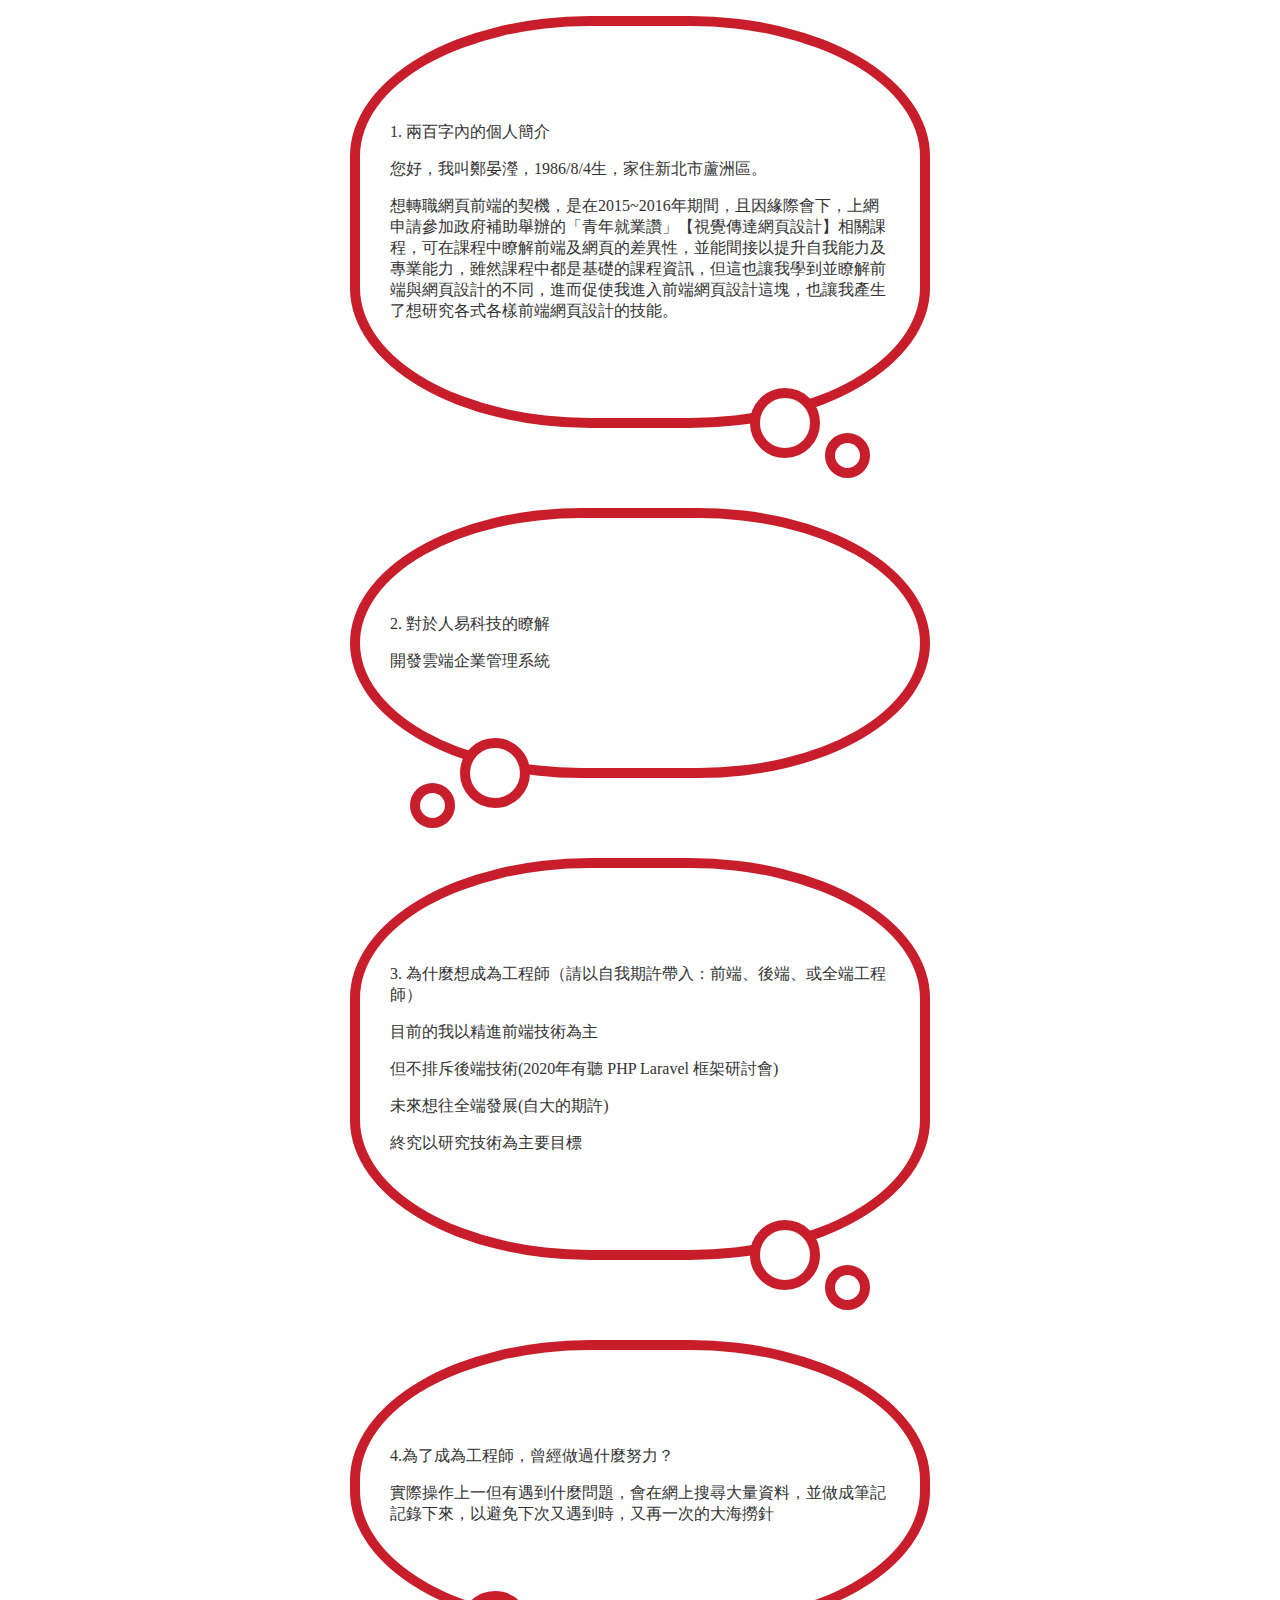
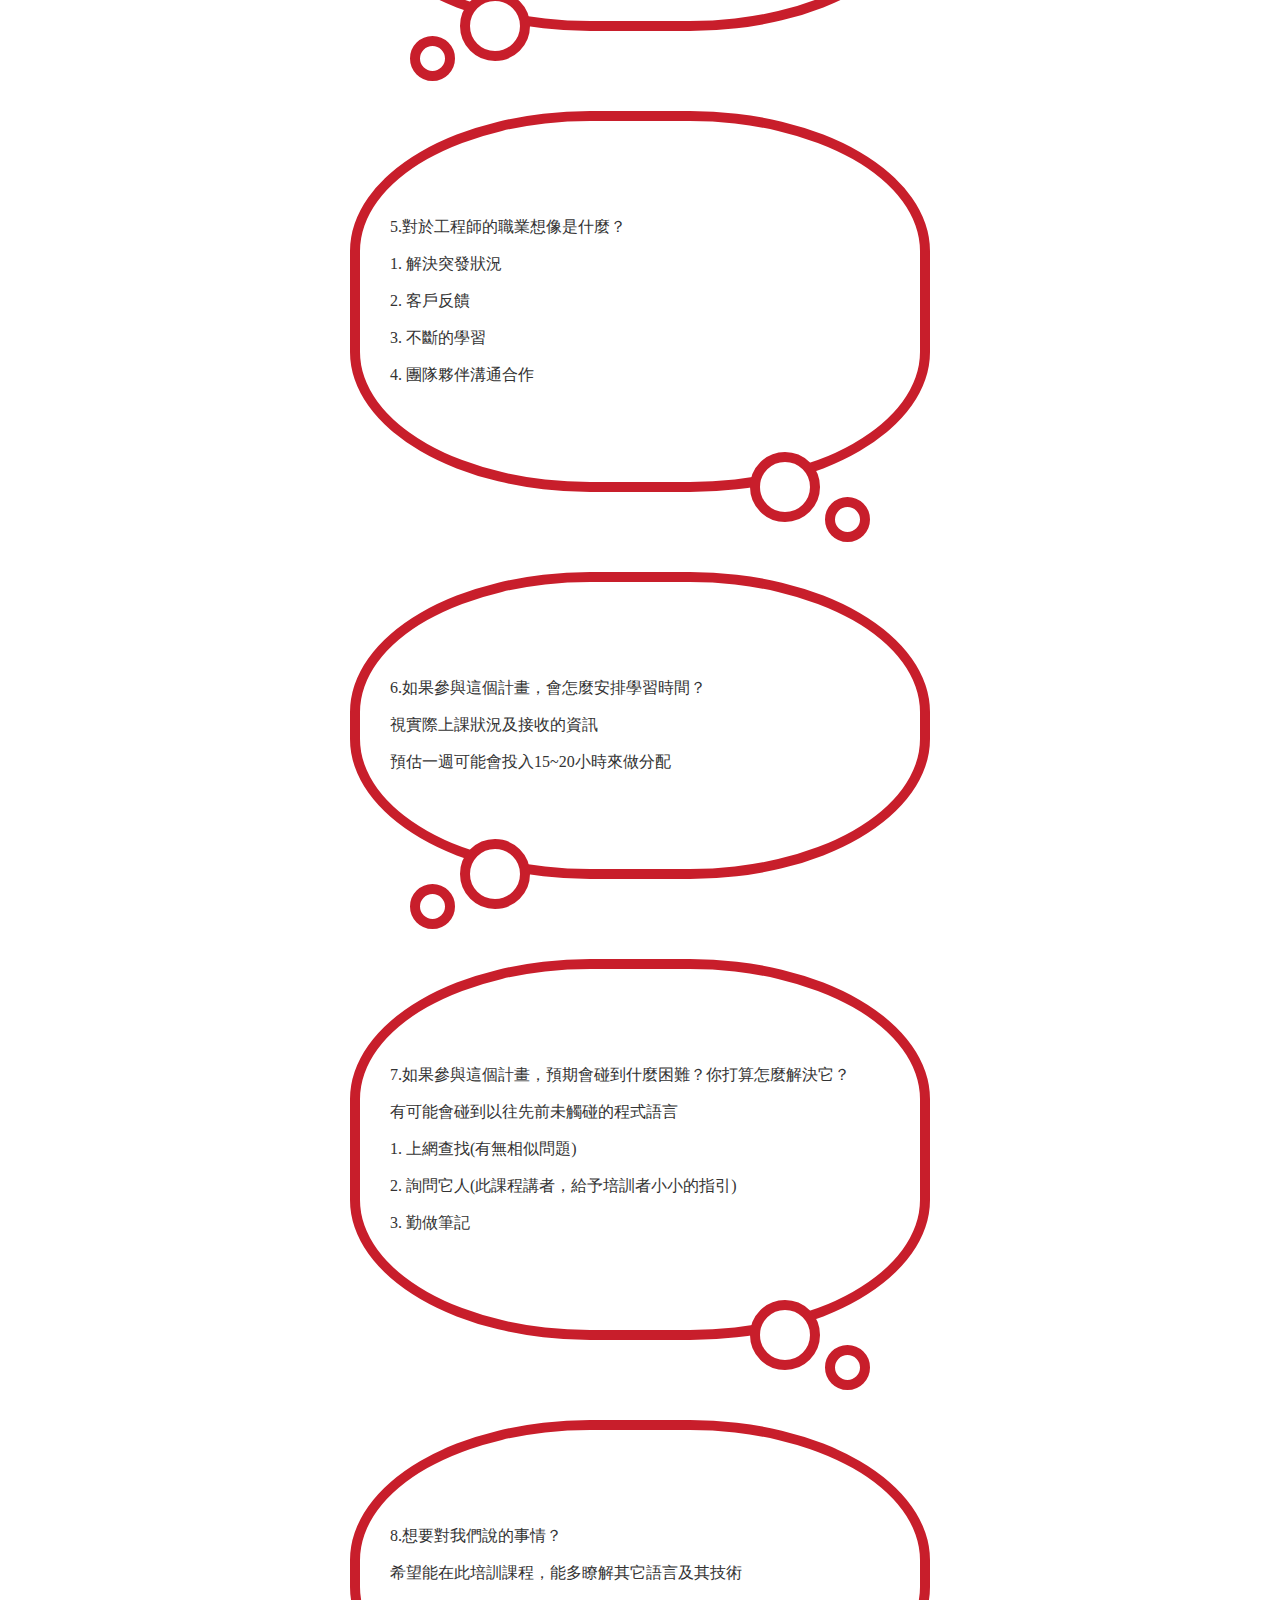
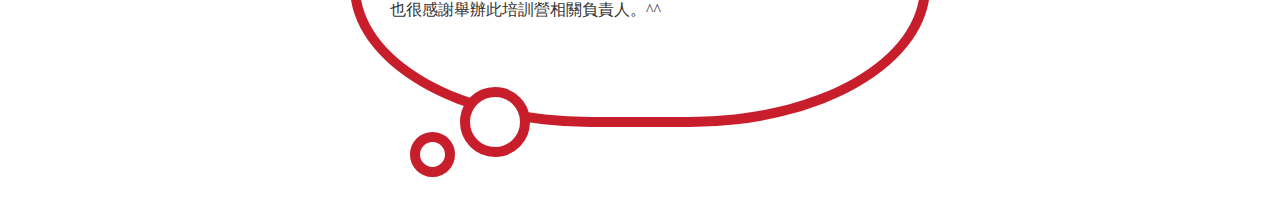
==== index.html @ 7e02e5ea "Rename Personal.html to index.html" ====
<!DOCTYPE html>
<html lang="zh-Hant-TW">

<head>
  <meta charset="UTF-8">
  <meta http-equiv="X-UA-Compatible" content="IE=edge">
  <meta name="viewport" content="width=device-width, initial-scale=1.0">
  <title>Document</title>
  <link rel="stylesheet" href="/css/Personal.css">
</head>

<body>

  <blockquote class="oval-thought-border-right ">
    <p> 1. 兩百字內的個人簡介</p>
    <p>您好，我叫鄭晏瀅，1986/8/4生，家住新北市蘆洲區。</p>
    <p>
      想轉職網頁前端的契機，是在2015~2016年期間，且因緣際會下，上網申請參加政府補助舉辦的「青年就業讚」【視覺傳達網頁設計】相關課程，可在課程中瞭解前端及網頁的差異性，並能間接以提升自我能力及專業能力，雖然課程中都是基礎的課程資訊，但這也讓我學到並瞭解前端與網頁設計的不同，進而促使我進入前端網頁設計這塊，也讓我產生了想研究各式各樣前端網頁設計的技能。
    </p>
  </blockquote>



  <blockquote class="oval-thought-border-left">
    <p> 2. 對於人易科技的瞭解</p>
    <p>開發雲端企業管理系統</p>
  </blockquote>



  <blockquote class="oval-thought-border-right">
    <p> 3. 為什麼想成為工程師（請以自我期許帶入：前端、後端、或全端工程師）</p>
    <p>目前的我以精進前端技術為主</p>
    <p>但不排斥後端技術(2020年有聽 PHP Laravel 框架研討會)</p>
    <p>未來想往全端發展(自大的期許)</p>
    <p>終究以研究技術為主要目標</p>
  </blockquote>

  <blockquote class="oval-thought-border-left">
    <p> 4.為了成為工程師，曾經做過什麼努力？</p>
    <p>實際操作上一但有遇到什麼問題，會在網上搜尋大量資料，並做成筆記記錄下來，以避免下次又遇到時，又再一次的大海撈針</p>
  </blockquote>

  <blockquote class="oval-thought-border-right">
    <p> 5.對於工程師的職業想像是什麼？</p>
    <p>1. 解決突發狀況</p>
    <p>2. 客戶反饋</p>
    <p>3. 不斷的學習</p>
    <p>4. 團隊夥伴溝通合作</p>
  </blockquote>

  <blockquote class="oval-thought-border-left">
    <p> 6.如果參與這個計畫，會怎麼安排學習時間？</p>
    <p>視實際上課狀況及接收的資訊</p>
    <p>預估一週可能會投入15~20小時來做分配</p>
  </blockquote>

  <blockquote class="oval-thought-border-right">
    <p> 7.如果參與這個計畫，預期會碰到什麼困難？你打算怎麼解決它？</p>
    <p>有可能會碰到以往先前未觸碰的程式語言</p>
    <p>1. 上網查找(有無相似問題)</p>
    <p>2. 詢問它人(此課程講者，給予培訓者小小的指引)</p>
    <p>3. 勤做筆記</p>
  </blockquote>

  <blockquote class="oval-thought-border-left">
    <p> 8.想要對我們說的事情？</p>
    <p>希望能在此培訓課程，能多瞭解其它語言及其技術</p>
    <p>也很感謝舉辦此培訓營相關負責人。^^</p>
  </blockquote>
</body>

</html>
---- css/Personal.css ----
.oval-thought-border-right, .oval-thought-border-left {
  width: 500px;
  position: relative;
  padding: 80px 30px;
  margin: 1em auto 80px;
  border: 10px solid #c81e2b;
  text-align: left;
  color: #333;
  background: #fff;
  border-radius: 240px / 140px;
}

.oval-thought-border-right:before {
  content: "";
  position: absolute;
  z-index: 10;
  bottom: -40px;
  right: 100px;
  width: 50px;
  height: 50px;
  border: 10px solid #c81e2b;
  background: #fff;
  border-radius: 50px;
  display: block;
}

.oval-thought-border-right:after {
  content: "";
  position: absolute;
  z-index: 10;
  bottom: -60px;
  right: 50px;
  width: 25px;
  height: 25px;
  border: 10px solid #c81e2b;
  background: #fff;
  border-radius: 25px;
  display: block;
}

.oval-thought-border-left:before {
  content: "";
  position: absolute;
  z-index: 10;
  bottom: -40px;
  left: 100px;
  width: 50px;
  height: 50px;
  border: 10px solid #c81e2b;
  background: #fff;
  border-radius: 50px;
  display: block;
}

.oval-thought-border-left:after {
  content: "";
  position: absolute;
  z-index: 10;
  bottom: -60px;
  left: 50px;
  width: 25px;
  height: 25px;
  border: 10px solid #c81e2b;
  background: #fff;
  border-radius: 25px;
  display: block;
}
/*# sourceMappingURL=Personal.css.map */
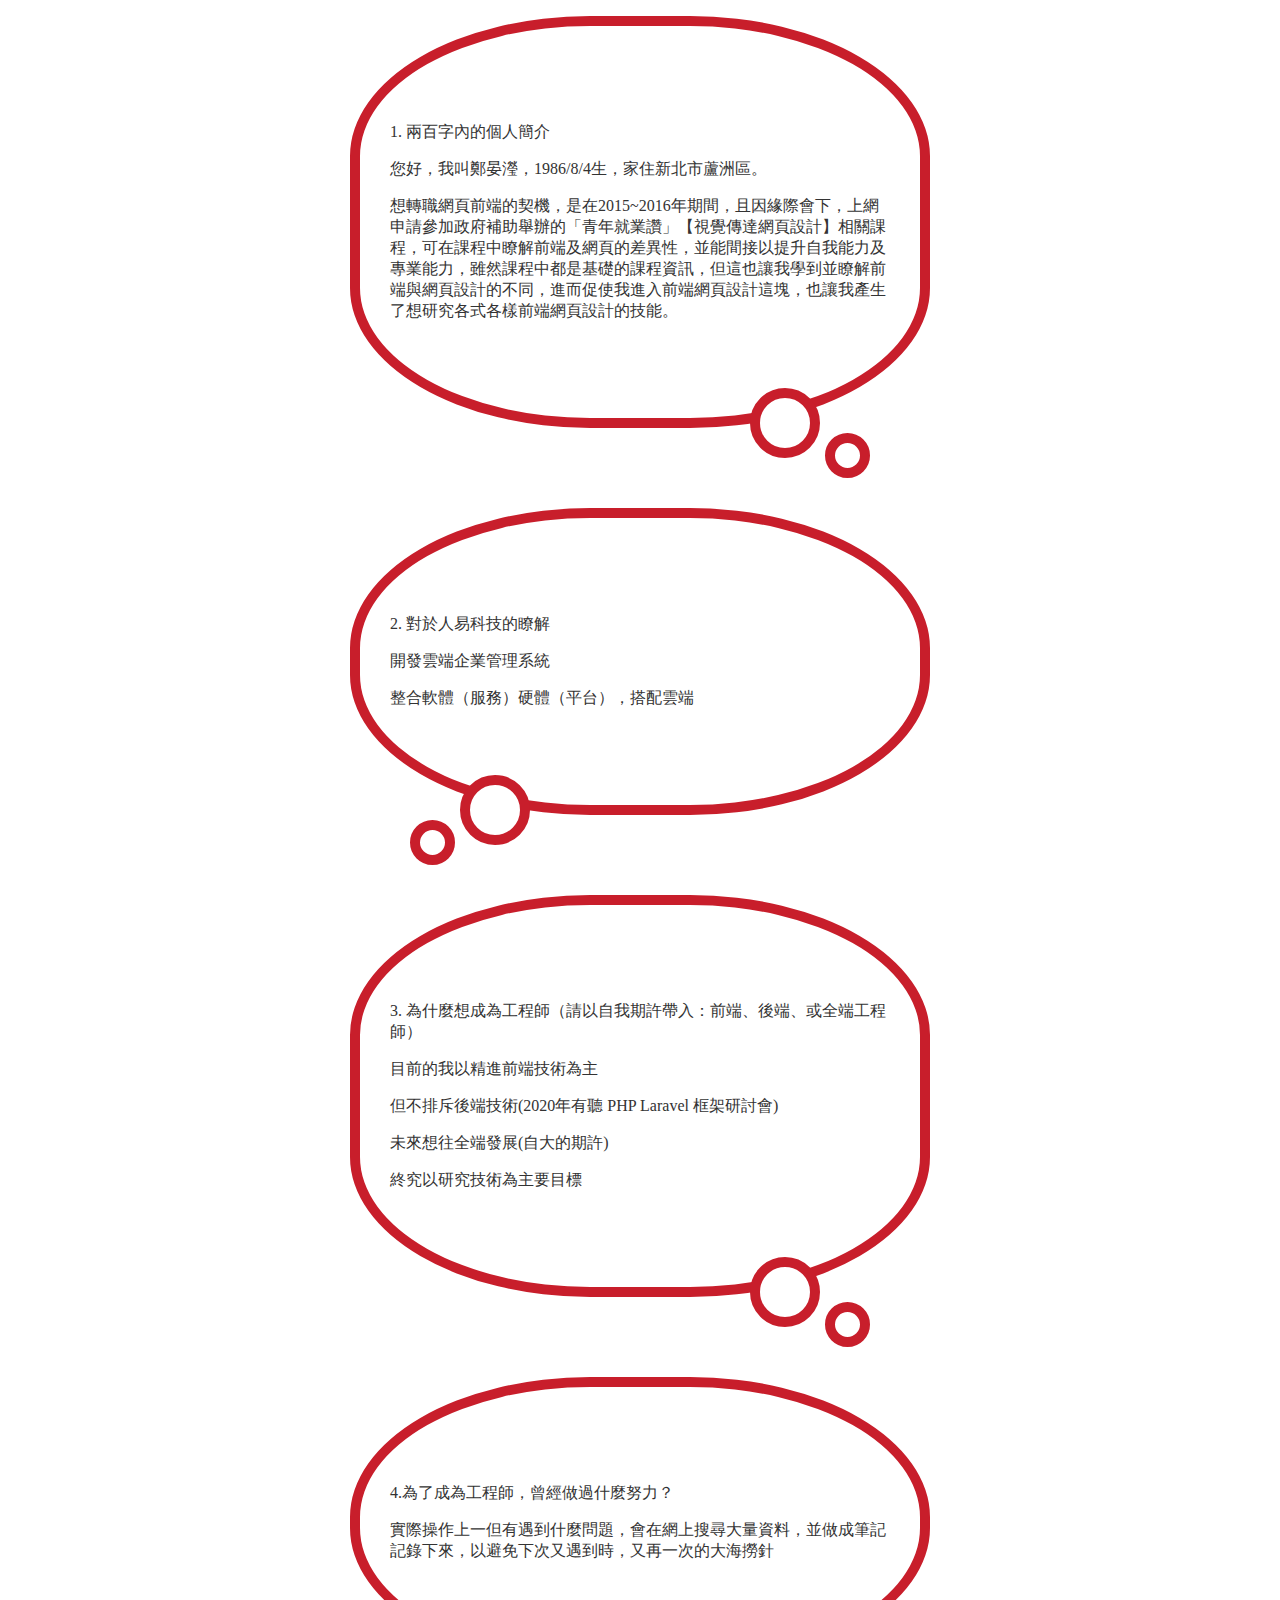
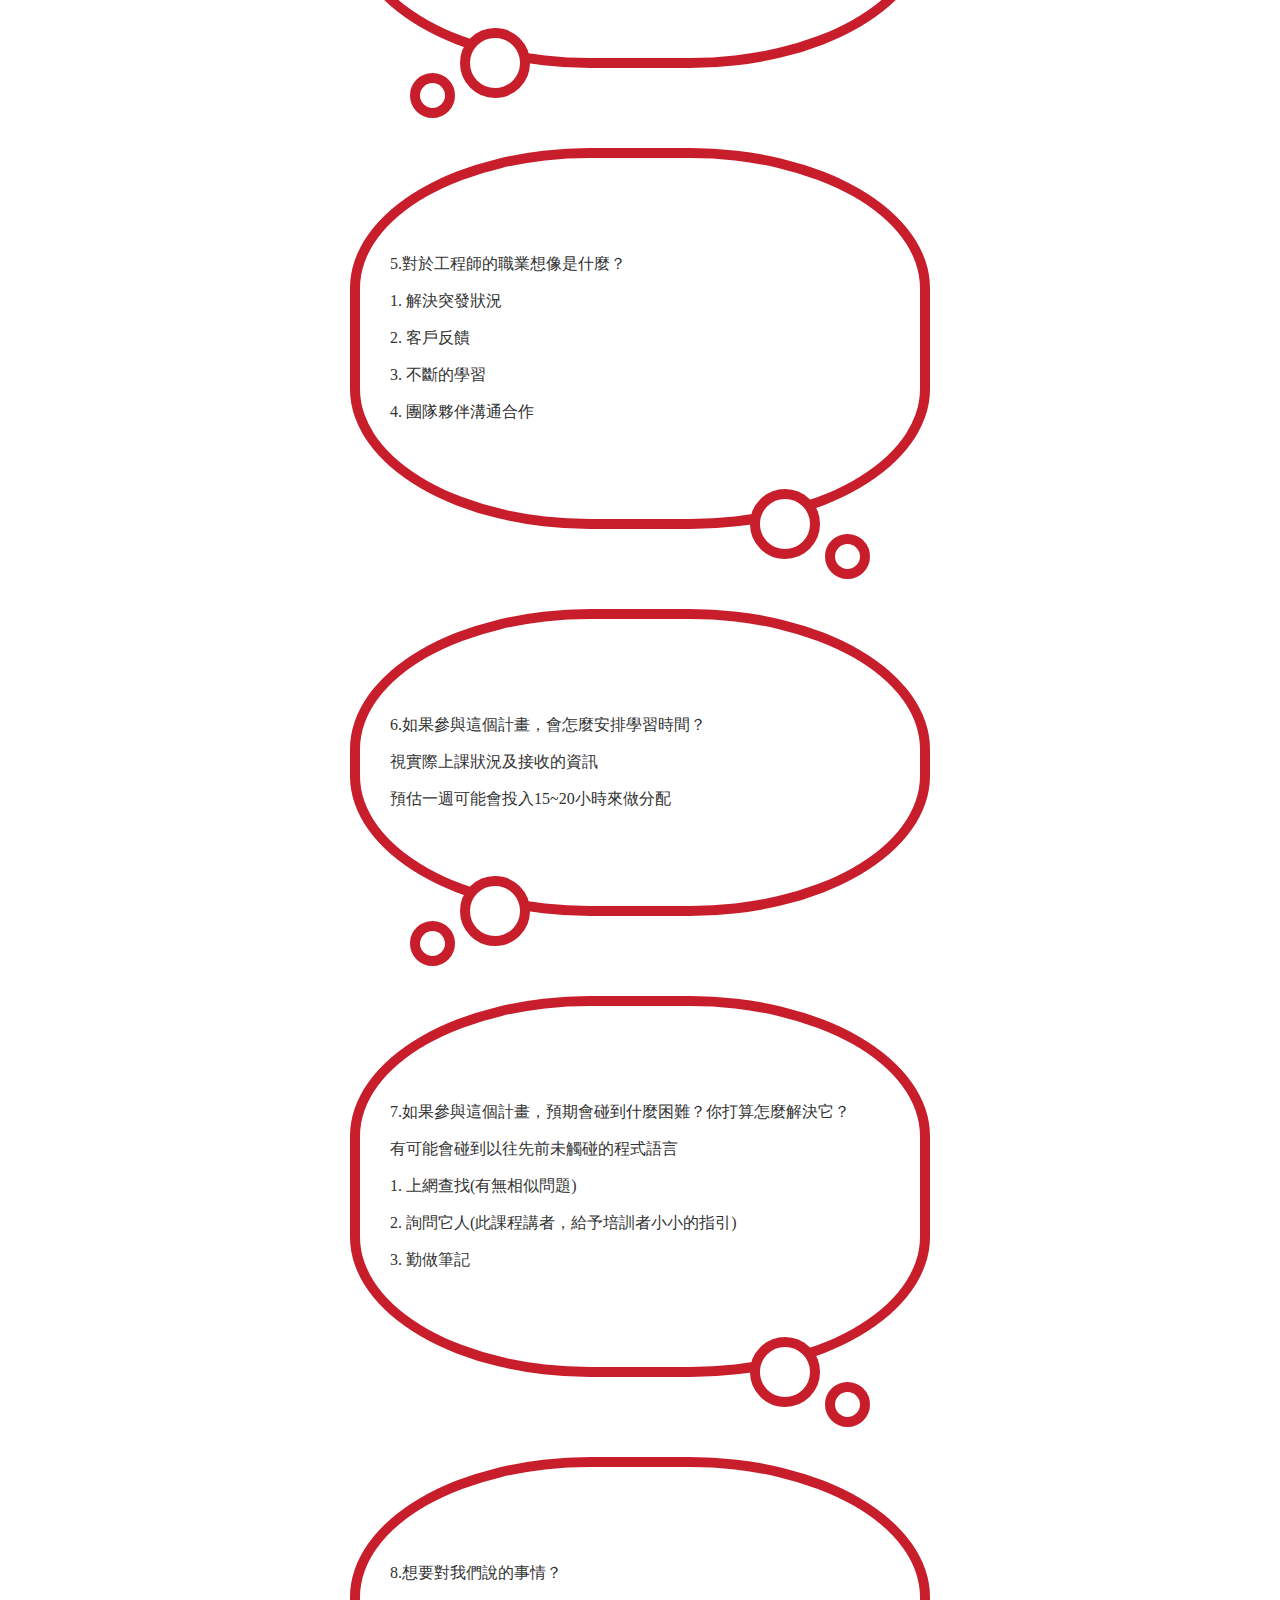
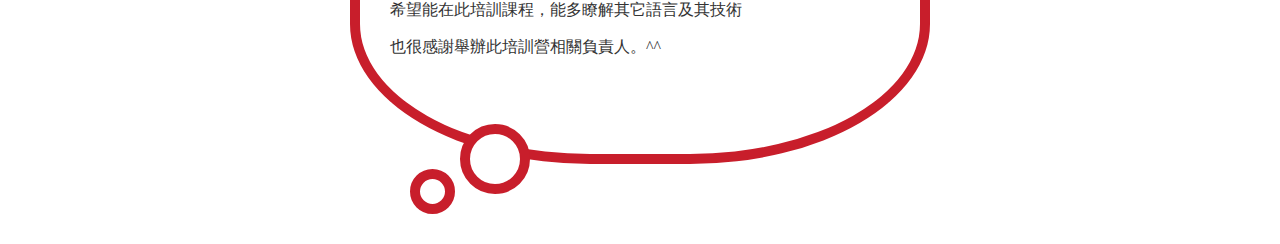
==== commit 46c904cd: "Update index.html" ====
--- a/index.html
+++ b/index.html
@@ -6,7 +6,7 @@
   <meta http-equiv="X-UA-Compatible" content="IE=edge">
   <meta name="viewport" content="width=device-width, initial-scale=1.0">
   <title>Document</title>
-  <link rel="stylesheet" href="/css/Personal.css">
+  <link rel="stylesheet" href="css/Personal.css">
 </head>
 
 <body>
@@ -24,6 +24,7 @@
   <blockquote class="oval-thought-border-left">
     <p> 2. 對於人易科技的瞭解</p>
     <p>開發雲端企業管理系統</p>
+    <p>整合軟體（服務）硬體（平台），搭配雲端</P>
   </blockquote>
 
 
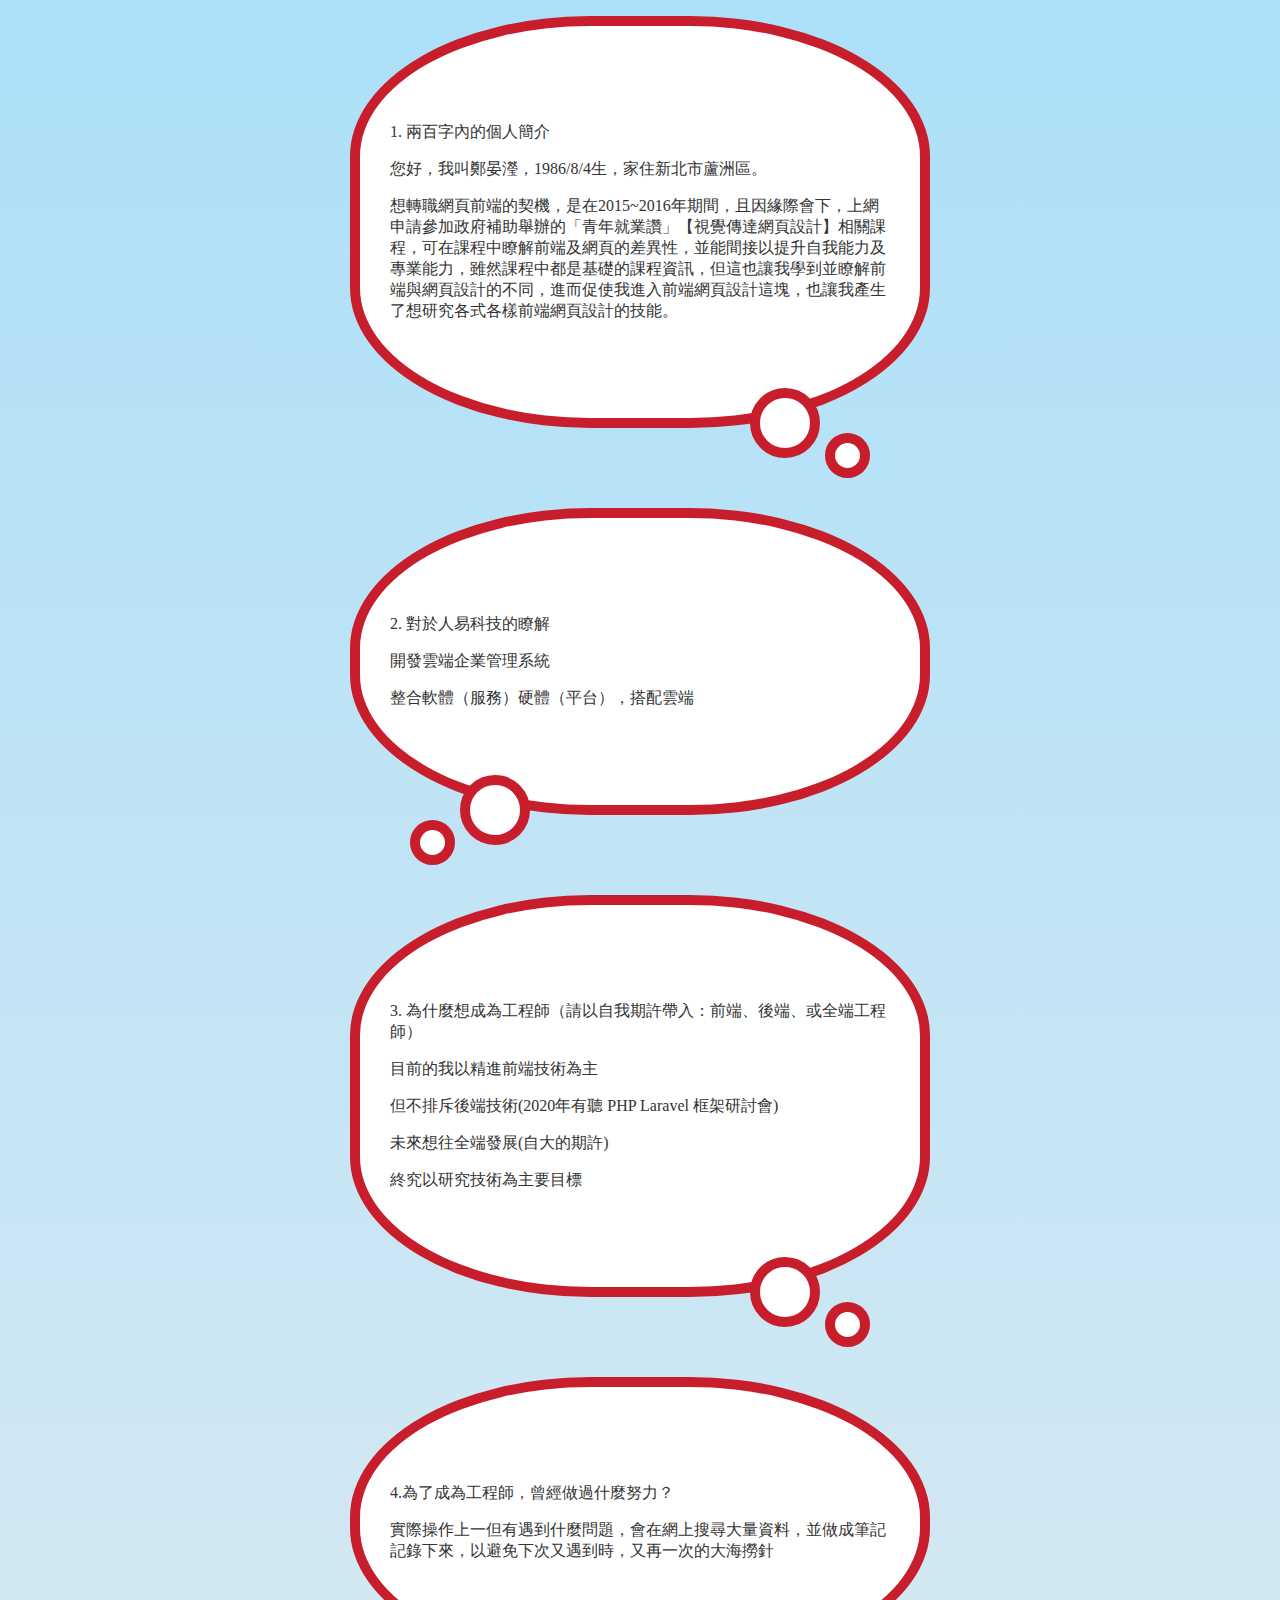
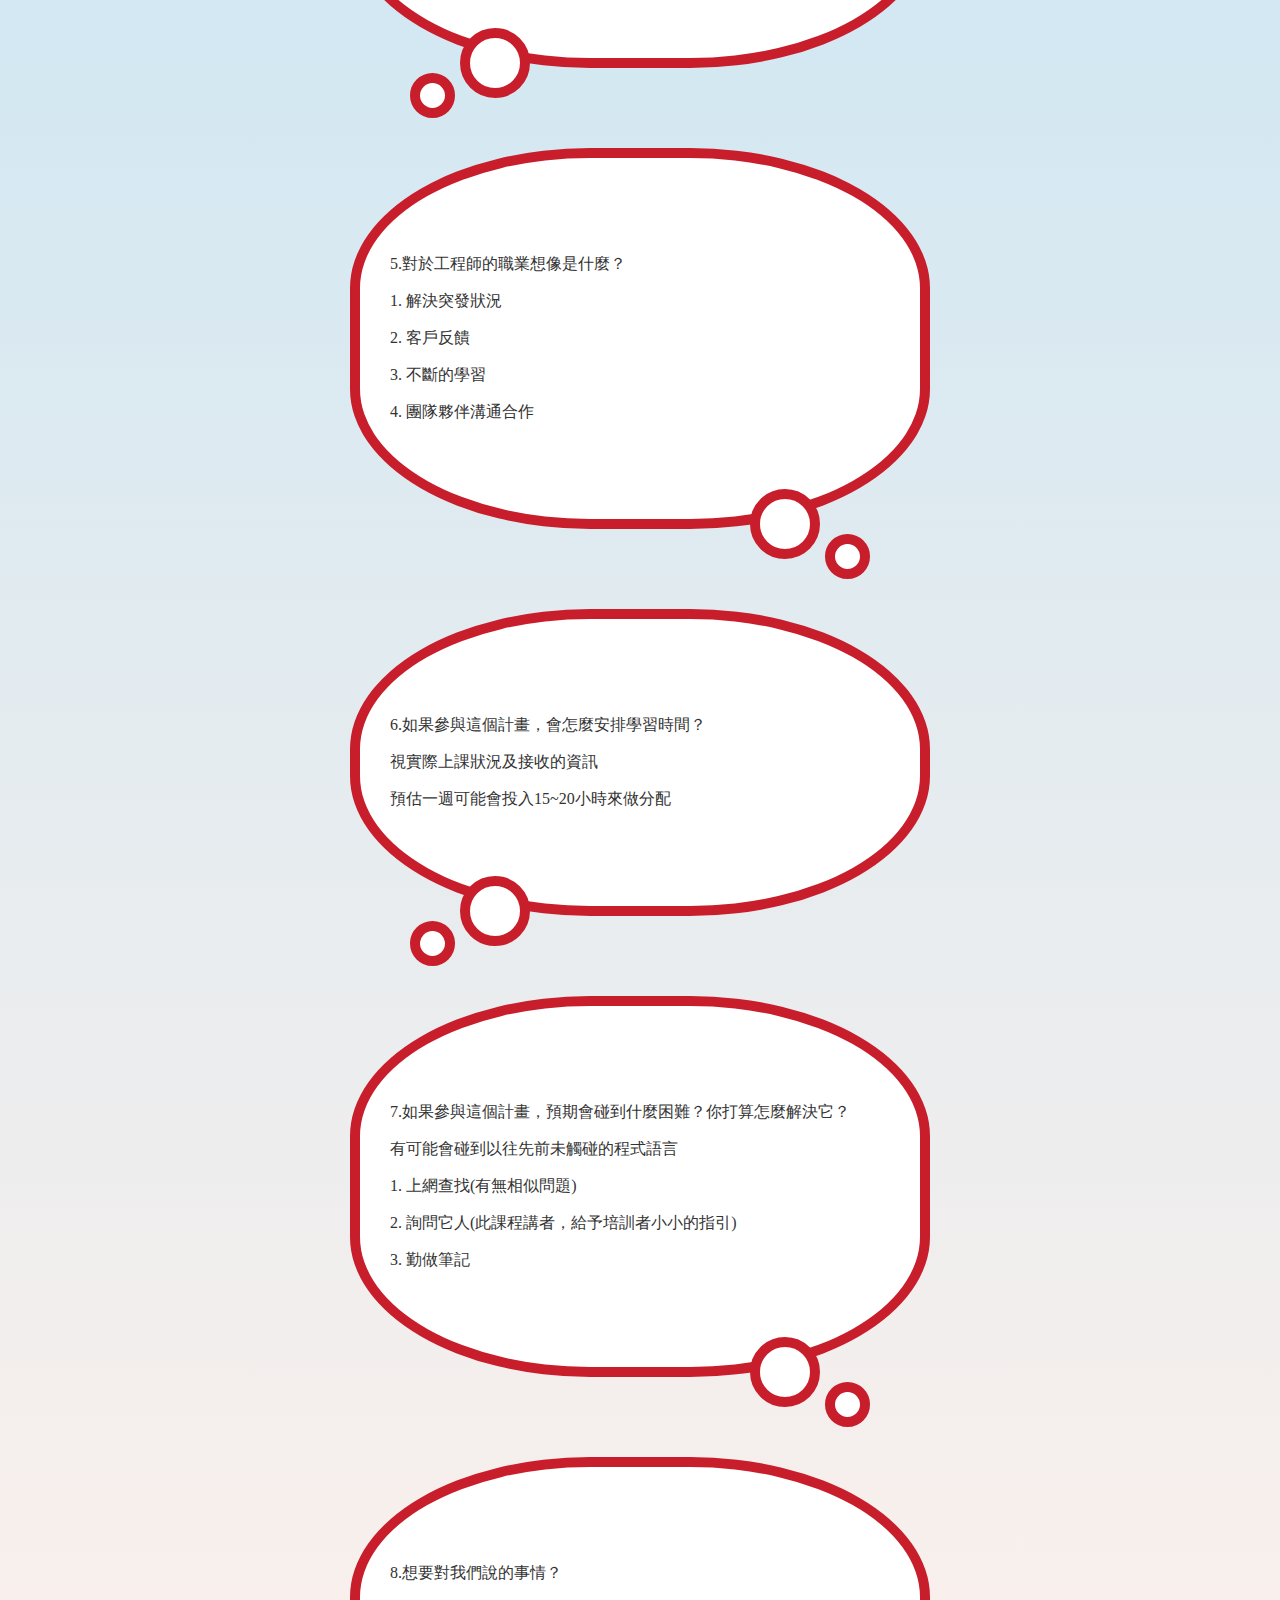
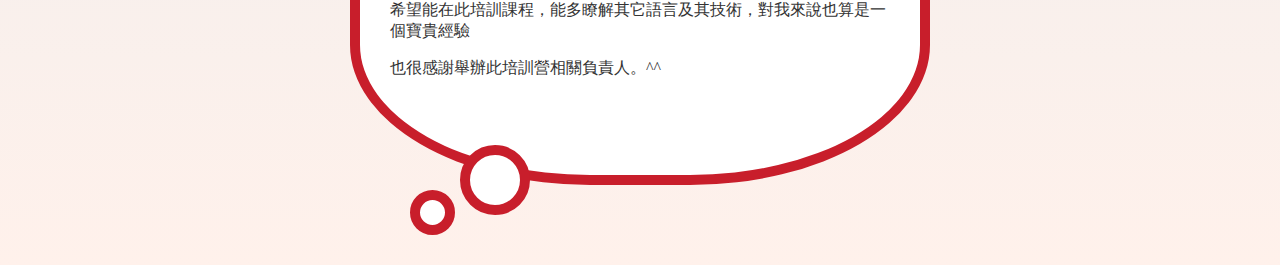
==== commit 3b7fd075: "update html" ====
--- a/index.html
+++ b/index.html
@@ -66,7 +66,7 @@
 
   <blockquote class="oval-thought-border-left">
     <p> 8.想要對我們說的事情？</p>
-    <p>希望能在此培訓課程，能多瞭解其它語言及其技術</p>
+    <p>希望能在此培訓課程，能多瞭解其它語言及其技術，對我來說也算是一個寶貴經驗</p>
     <p>也很感謝舉辦此培訓營相關負責人。^^</p>
   </blockquote>
 </body>
--- a/css/Personal.css
+++ b/css/Personal.css
@@ -1,3 +1,8 @@
+body {
+  background-image: -webkit-gradient(linear, left bottom, left top, from(#fff1eb), to(#ace0f9));
+  background-image: linear-gradient(to top, #fff1eb 0%, #ace0f9 100%);
+}
+
 .oval-thought-border-right, .oval-thought-border-left {
   width: 500px;
   position: relative;
